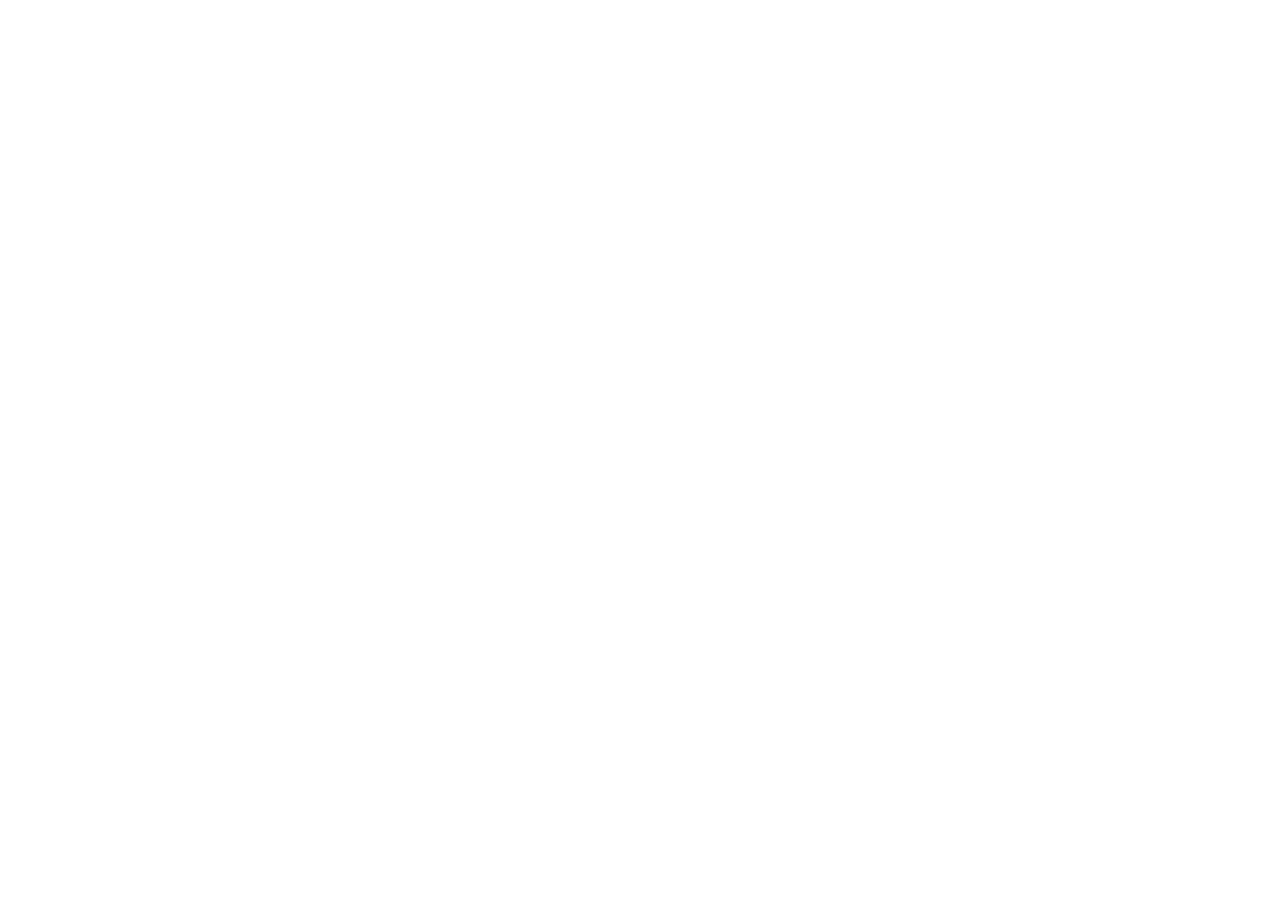
==== index.html @ 27c19554 "Criei a pagina principal" ====
<!DOCTYPE html>
<html lang="pt-br">
<head>
    <meta charset="UTF-8">
    <meta http-equiv="X-UA-Compatible" content="IE=edge">
    <meta name="viewport" content="width=device-width, initial-scale=1.0">
    <link rel="shortcut icon" href="favicon.ico" type="image/x-icon">
    <title>Projeto Redes Sociais</title>
</head>
<body>
    
</body>
</html>
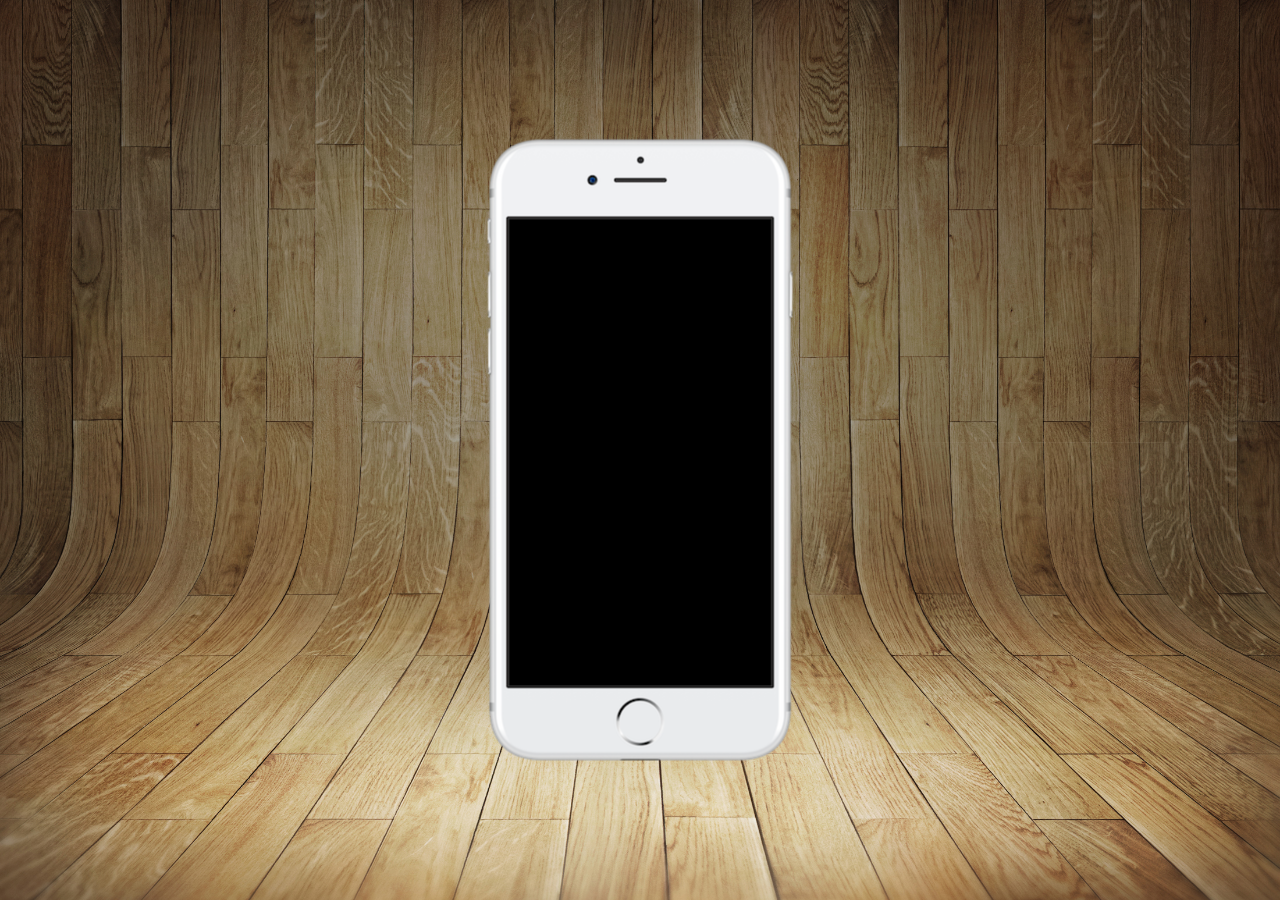
==== commit 378ac6de: "Atualizei o codigo" ====
--- a/index.html
+++ b/index.html
@@ -5,9 +5,17 @@
     <meta http-equiv="X-UA-Compatible" content="IE=edge">
     <meta name="viewport" content="width=device-width, initial-scale=1.0">
     <link rel="shortcut icon" href="favicon.ico" type="image/x-icon">
+    <link rel="stylesheet" href="estilos/style.css">
     <title>Projeto Redes Sociais</title>
 </head>
 <body>
-    
+    <main>
+        <section id="telefone">
+            
+        </section>
+        <section id="redes-sociais">
+
+        </section>
+    </main>
 </body>
 </html>--- a/estilos/style.css
+++ b/estilos/style.css
@@ -0,0 +1,35 @@
+@charset "UTF-8";
+
+*{
+    margin: 0%;
+    padding: 0px;
+    font-family: Arial, Helvetica, sans-serif;
+}
+
+html, body{
+    height: 100vh;
+    width: 100vw;
+    background-color: black;
+}
+
+body{
+    background: url(../imagens/fundo-madeira.jpg) no-repeat top center;
+    background-size: cover;
+    background-attachment: fixed;
+}
+
+main{
+    height: 100vh;
+    position: relative;
+}
+
+section#telefone {
+    position: absolute;
+    top: 50%;
+    left: 50%;
+    transform: translate(-50%, -50%);
+    height: 627px;
+    width: 311px;
+    background: url('../imagens/frame-iphone.png') no-repeat;
+    
+}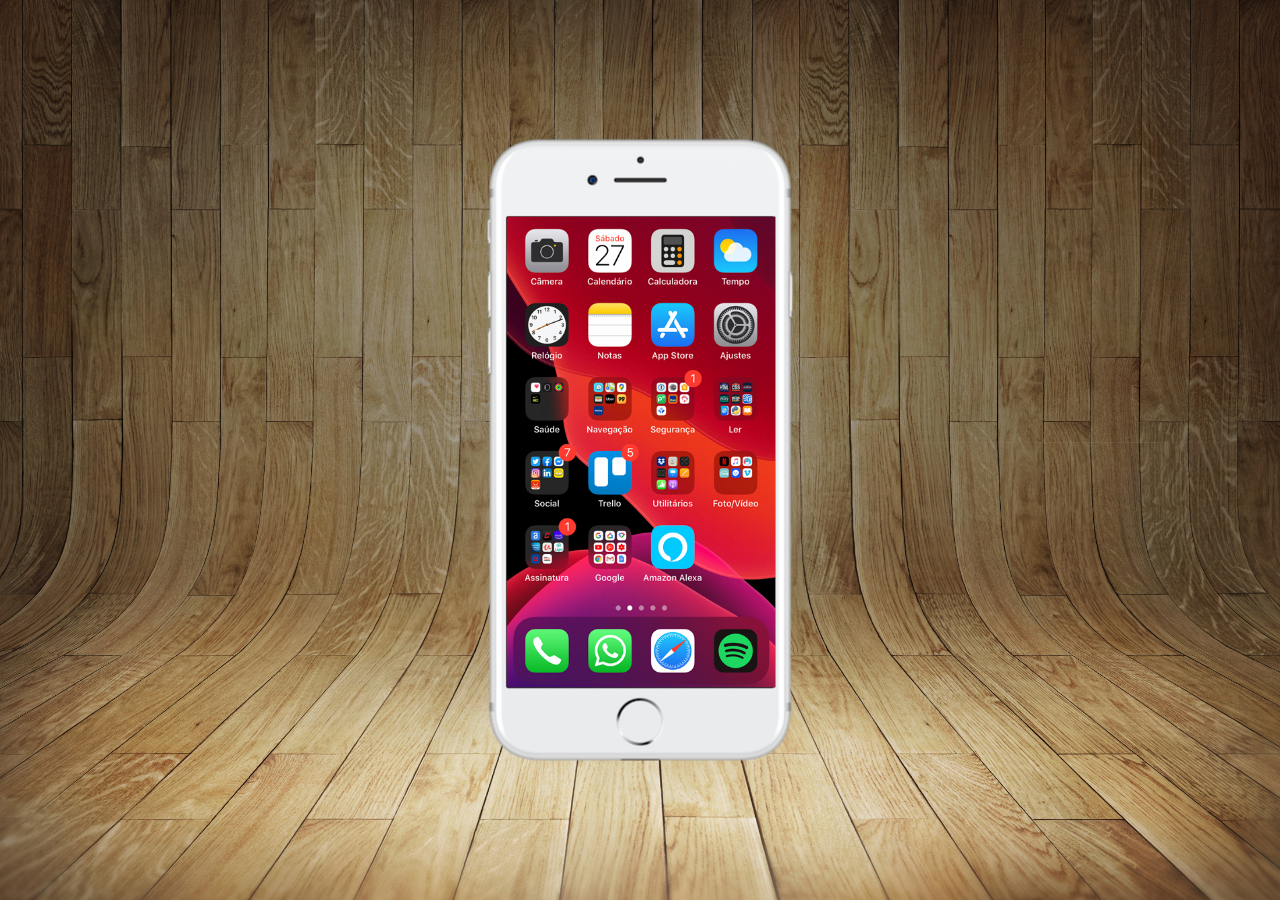
==== commit 4afa75eb: "Criei a tela home" ====
--- a/index.html
+++ b/index.html
@@ -11,6 +11,7 @@
 <body>
     <main>
         <section id="telefone">
+            <iframe src="home.html" frameborder="0" name="tela" id="tela"></iframe>
             
         </section>
         <section id="redes-sociais">
--- a/estilos/style.css
+++ b/estilos/style.css
@@ -32,4 +32,12 @@
     width: 311px;
     background: url('../imagens/frame-iphone.png') no-repeat;
     
+}
+
+iframe#tela{
+    position: relative;
+    top: 80px;
+    left: 22px;
+    width: 269px;
+    height: 471px;
 }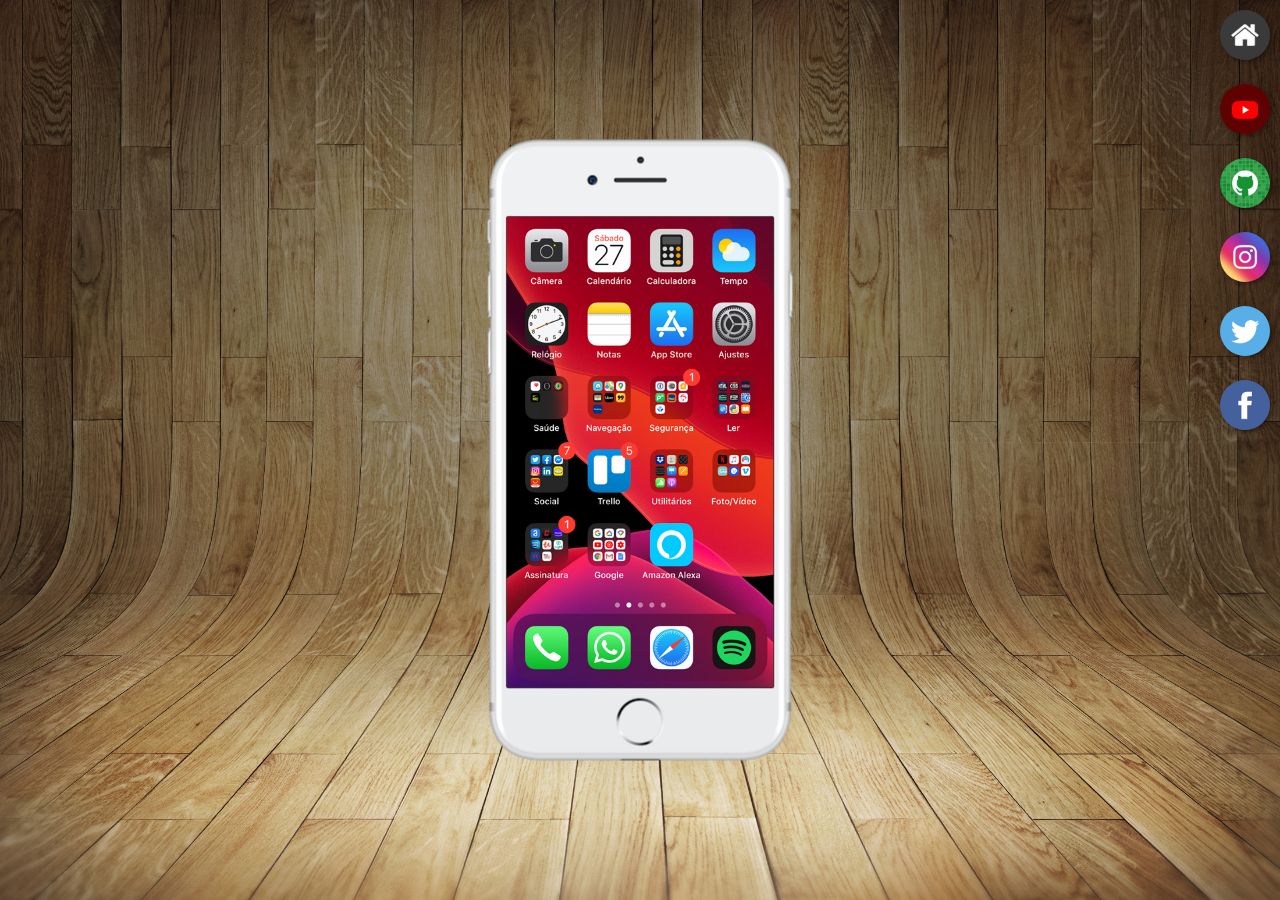
==== commit 034338e8: "Site concluido" ====
--- a/index.html
+++ b/index.html
@@ -15,7 +15,12 @@
             
         </section>
         <section id="redes-sociais">
-
+            <a href="home.html"target="tela"> <img src="imagens/logo-home.jpg" alt="home"> </a><br>
+            <a href="youtube.html" target="tela"><img src="imagens/logo-youtube.jpg" alt="youtube"></a><br>
+            <a href="github.html" target="tela"> <img src="imagens/logo-github.jpg" alt="GitHub"></a> <br>
+            <a href="#" target="tela"> <img src="imagens/logo-instagram.jpg" alt="Instagram"> </a> <br>
+            <a href="#" target="tela"> <img src="imagens/logo-twitter.jpg" alt=""></a> <br>
+            <a href="#" target="tela"> <img src="imagens/logo-facebook.jpg" alt=""></a>
         </section>
     </main>
 </body>
--- a/estilos/style.css
+++ b/estilos/style.css
@@ -38,6 +38,26 @@
     position: relative;
     top: 80px;
     left: 22px;
-    width: 269px;
+    width: 267px;
     height: 471px;
+}
+
+
+section#redes-sociais{
+    text-align: right;
+}
+
+section#redes-sociais img{
+    width: 50px;
+    margin: 10px;
+    border-radius: 50%;
+    box-shadow: 2px 2px 5px rgba(0, 0, 0, 0.400);
+    
+}
+
+section#redes-sociais img:hover {
+    border: 2px solid rgba(255, 255, 255, 0.637);
+    transform: translate(-3px -3px);
+    box-shadow: 5px 5px 10px rgba(0, 0, 0, 0.596);
+    transition: transform .3s, border 1s;
 }